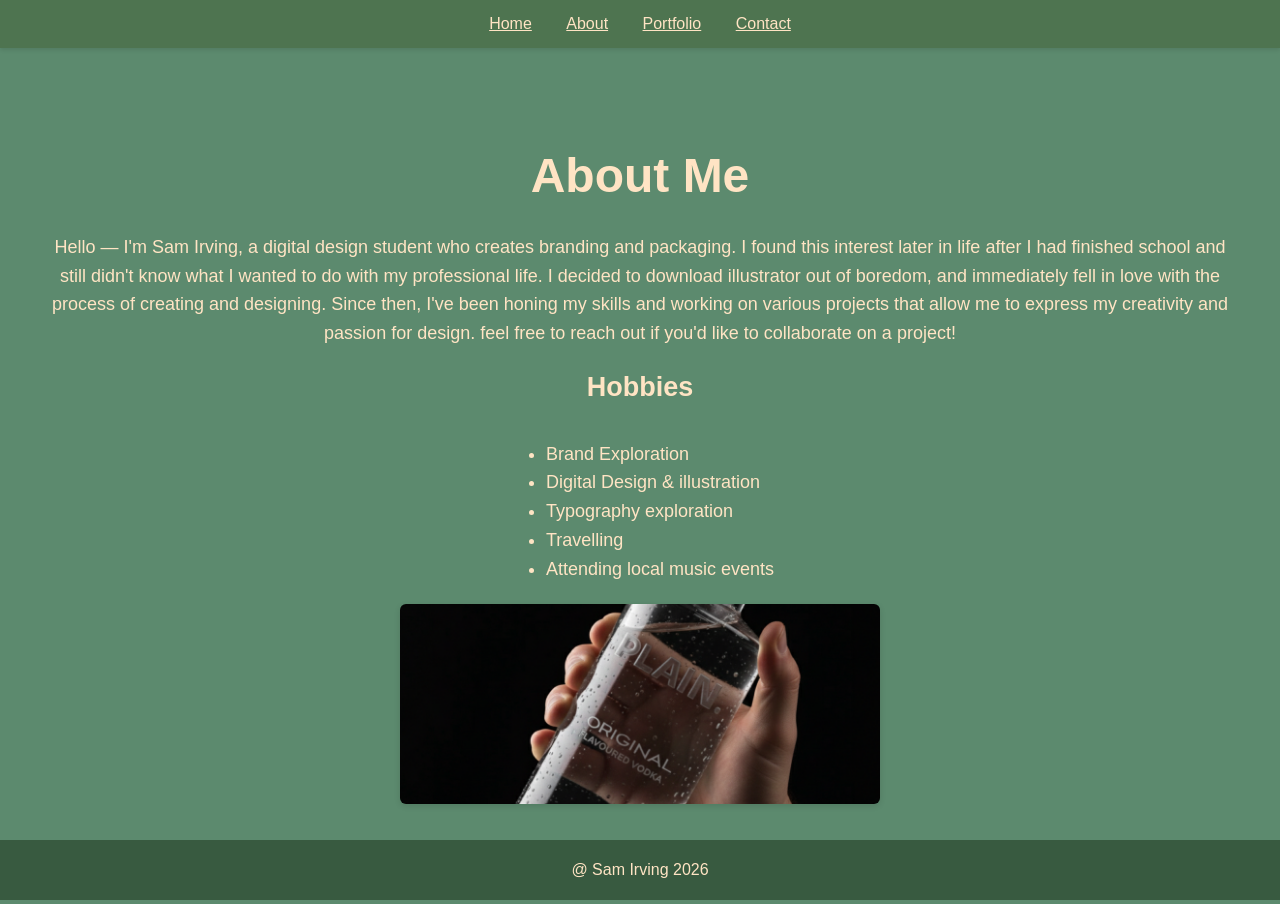
==== about.html @ fda6eb03 "Add files via upload" ====
<!DOCTYPE html>
<html lang="en">
<head>
  <meta charset="utf-8">
  <meta name="viewport" content="width=device-width, initial-scale=1">
  <title>About — Sam Irving</title>
  <link rel="stylesheet" href="style.css">
  <link rel="icon" href="favicon.svg" type="image/svg+xml">
    <meta name="description" content="A portfolio showcasing the branding and packaging design work of Sam Irving, a digital design student. Explore a selection of projects that highlight creativity and design skills in the field of branding.">
</head>
<body>

  <header>
    <nav>
      <a href="index.html">Home</a>
      <a href="about.html">About</a>
      <a href="portfolio.html">Portfolio</a>
      <a href="contact.html">Contact</a>
    </nav>
  </header>

  <main>
    <h1>About Me</h1>

    <p id="about-paragraph">Hello — I'm Sam Irving, a digital design student who creates branding and packaging. I found this interest later in life after I had finished school and still didn't know what I wanted to do with my professional life. I decided to download illustrator out of boredom, and immediately fell in love with the process of creating and designing. Since then, I've been honing my skills and working on various projects that allow me to express my creativity and passion for design. feel free to reach out if you'd like to collaborate on a project!</p>

    <h2 style="color:bisque; margin-top:18px;">Hobbies</h2>
    <ul class="hobbies" style="list-style:disc; text-align:left; display:inline-block; margin:8px 0; color:bisque;">
      <li>Brand Exploration</li>
      <li>Digital Design &amp; illustration</li>
      <li>Typography exploration</li>
      <li>Travelling</li>
      <li>Attending local music events</li>
    </ul>
    
    <!-- Page image (plain2.png) -->
    <img src="images/plain2.png" alt="About image" class="page-image page-image--small crop-bottom">

  </main>

  <footer>@ Sam Irving 2026</footer>

</body>
</html>
---- style.css ----
body {
    font-family: Arial, Helvetica, sans-serif;
    background-color: rgb(92, 138, 110);
    text-align: center;
    text-decoration: solid;
    padding: 40px;
    padding-bottom: 80px; 
}


header {
    position: fixed;
    top: 0;
    left: 0;
    width: 100%;
    background-color: rgb(78, 116, 80); 
    z-index: 1000;
    box-shadow: 0 2px 4px rgba(0,0,0,0.1);
}

header nav {
    margin: 0;
    padding: 15px 0;
}

main {
    margin-top: 90px; 
    color: bisque;
    font-size: 18px;
    line-height: 1.6;
}

main img{

    max-width: 100%;
    height: auto;

}

main h1 {
    font-size: 48px;
    margin: 0 0 10px 0;
    color: bisque;
}

/* Tagline under the main title */
.tagline {
    color: bisque;
    margin-top: 6px;
    margin-bottom: 8px;
    font-size: 16px;
    font-weight: 600;
    opacity: 0.95;
}

/* Service boxes */
.services {
    display: flex;
    gap: 10px;
    justify-content: center;
    margin: 14px 0 18px 0;
}
.service {
    background: rgba(255,255,255,0.04);
    padding: 8px 12px;
    border-radius: 8px;
    color: bisque;
    font-weight: 600;
    font-size: 14px;
}

/* Intro paragraph and quote */
.intro {
    color: bisque;
    max-width: 760px;
    margin: 18px auto;
    font-size: 16px;
}
.quote {
    color: bisque;
    margin-top: 12px;
    font-style: italic;
    opacity: 0.95;
}

footer {
    position: fixed;
    left: 0;
    bottom: 0;
    width: 100%;
    height: 60px;
    background-color: rgb(56, 90, 64); 
    color: bisque; 
    display: flex;
    align-items: center;
    justify-content: center;
    z-index: 1000;
}

nav {
    margin-bottom: 50px;
    background-color: rgb(78, 116, 80);
    text-align: center;
    
}

nav a {
    margin: 0 15px;
    color: rgb(78, 116, 80);
}

nav a {
    color: bisque;
}

/* Page smooth scrolling for anchor links */
html {
    scroll-behavior: smooth;
}

/* Carousel layout: compact horizontal thumbnails */
.carousels {
    display: flex;
    flex-direction: column;
    gap: 28px;
    align-items: center;
}

.carousel {
    max-width: 760px; /* overall carousel width */
    width: 90%;
    margin: 0 auto;
    position: relative;
    background: transparent;
    padding: 8px 12px;
    box-sizing: border-box;
}

.carousel-track {
    display: flex;
    gap: 0; /* no gaps between slides */
    overflow-x: auto; /* allow horizontal scrolling */
    overflow-y: hidden;
    align-items: stretch;
    /* optionally allow smooth scrolling if JS not present */
    scroll-behavior: smooth; /* smooth when programmatically scrolled */
    scroll-snap-type: x mandatory; /* snap to slides */
    -webkit-overflow-scrolling: touch;
}

.carousel-slide {
    flex: 0 0 auto; /* width determined by image */
    display: block;
    scroll-snap-align: start;
}

.carousel-slide img {
    width: 100%;
    height: 140px;
    object-fit: cover;
    display: block;
    border-radius: 0; /* no rounding so edges meet */
    box-shadow: none; /* remove gap-looking shadows */
    margin: 0;
}

/* Prev/Next buttons */
.carousel .prev,
.carousel .next {
    position: absolute;
    top: 50%;
    transform: translateY(-50%);
    background-color: rgba(0,0,0,0.45);
    color: #fff;
    border: none;
    width: 34px;
    height: 34px;
    border-radius: 50%;
    display: flex;
    align-items: center;
    justify-content: center;
    cursor: pointer;
    z-index: 10;
}
.carousel .prev { left: 8px; }
.carousel .next { right: 8px; }
.carousel .prev:focus,
.carousel .next:focus { outline: 2px solid bisque; }

/* Dots container */
.carousel .dots {
    margin-top: 8px;
    display: flex;
    gap: 8px;
    justify-content: center;
}
.carousel .dots button {
    width: 10px;
    height: 10px;
    border-radius: 50%;
    border: none;
    background: rgba(255,255,255,0.35);
    cursor: pointer;
}
.carousel .dots button.active { background: bisque; }

/* Optional: hide native scrollbars for WebKit and Firefox */
.carousel-track::-webkit-scrollbar { height: 8px; }
.carousel-track::-webkit-scrollbar-thumb { background: rgba(0,0,0,0.12); border-radius: 4px; }
.carousel-track { scrollbar-width: thin; scrollbar-color: rgba(0,0,0,0.12) transparent; }

/* Instagram link: match surrounding text color */
.insta-link {
    color: inherit;
    text-decoration: none;
    font-weight: 600;
}

.insta-link:hover { text-decoration: underline; opacity: 0.95; }

/* Full-width page images used on About/Contact pages */
.page-image {
    width: 100%;
    max-width: 920px;
    height: auto;
    display: block;
    margin: 18px auto 8px auto;
    border-radius: 6px;
    object-fit: cover;
    box-shadow: 0 2px 6px rgba(0,0,0,0.12);
}

/* Smaller variants and crop helpers */
.page-image--small {
    max-width: 480px; /* much smaller */
    width: 90%;
    height: 200px; /* fixed height so image is cropped to fit */
    object-fit: cover;
    display: block;
    margin: 12px auto;
}

/* Crop the image to show the top area and hide the bottom */
.page-image.crop-top {
    object-position: top center; /* show top; crop bottom */
    height: 160px; /* increase/decrease to crop more/less */
}

/* Responsive adjustments */
@media (max-width: 640px) {
    .carousel {
        max-width: 100%;
        padding: 6px;
    }
    .carousel-slide { flex: 0 0 140px; }
    .carousel-slide img { height: 112px; }
}
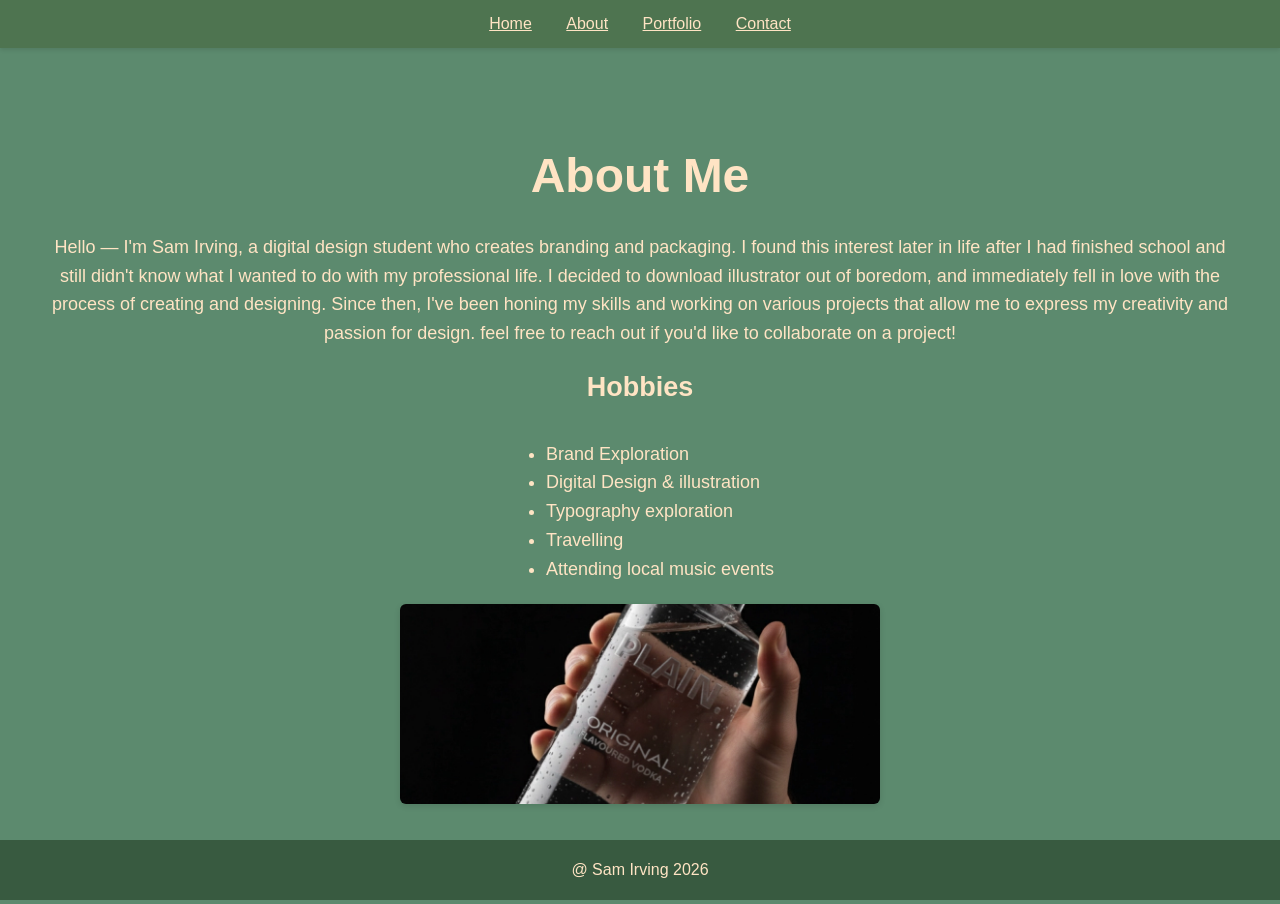
==== commit fa18824c: "Add files via upload" ====
--- a/about.html
+++ b/about.html
@@ -34,7 +34,7 @@
     </ul>
     
     <!-- Page image (plain2.png) -->
-    <img src="images/plain2.png" alt="About image" class="page-image page-image--small crop-bottom">
+    <img src="images/plain2 copy.webp" alt="About image" class="page-image page-image--small crop-bottom">
 
   </main>
 
